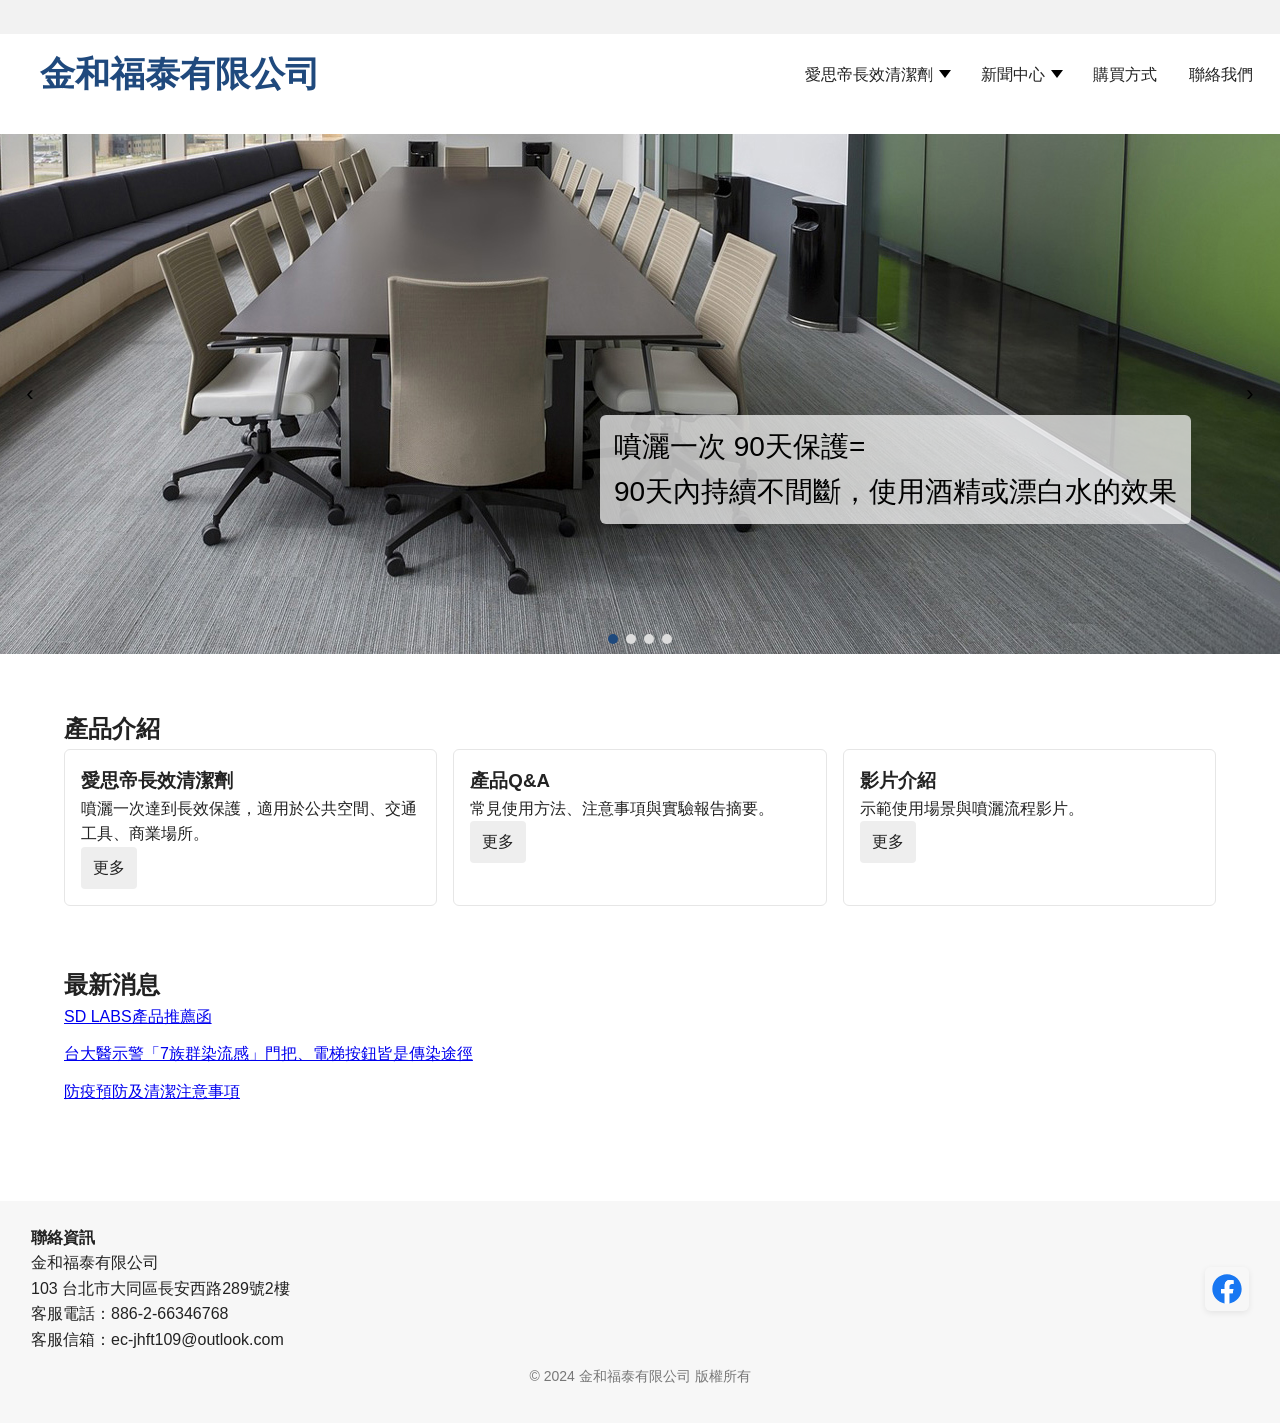
==== index.html @ 8be0476a "加入專案檔案。" ====
<!doctype html>
<html lang="zh-Hant">
<head>
  <meta charset="utf-8">
  <meta name="viewport" content="width=device-width,initial-scale=1">
  <title>SD LABS - 首頁</title>
  <link rel="stylesheet" href="css/style.css">
</head>
<body>
  <div id="site-header-placeholder"></div>

  <main>
    <section class="hero">
      <div class="hero-slider" id="hero-slider">
        <button class="slider-btn slider-prev" aria-label="上一張">‹</button>
        <div class="slides">
          <div class="slide active">
            <img src="images/B-001.jpg" alt="橫幅圖 B-001">
            <div class="caption">噴灑一次 90天保護=<br>90天內持續不間斷，使用酒精或漂白水的效果</div>
          </div>
          <div class="slide">
            <img src="images/B-002.jpg" alt="橫幅圖 B-002">
            <div class="caption">細菌、病毒、黴菌有效抑制<br>適用於公共空間、交通工具、商業場所</div>
          </div>
          <div class="slide">
            <img src="images/B-003.jpg" alt="橫幅圖 B-003">
            <div class="caption">季節性流感、腸病毒、SARS、伊波拉病毒、新冠<br>下次流行什麼？</div>
          </div>
          <div class="slide">
            <img src="images/B-004.jpg" alt="橫幅圖 B-004">
            <div class="caption">醫護優惠<br>每瓶減免300元或9折請發電郵與我們聯繫</div>
          </div>
        </div>
        <button class="slider-btn slider-next" aria-label="下一張">›</button>
        <div class="slider-dots" id="slider-dots" aria-hidden="false"></div>
      </div>
    </section>
<div class="container_main">
    <section class="container intro">
      <h2>產品介紹</h2>
      <div class="cards">
        <article class="card">
          <h3>愛思帝長效清潔劑</h3>
          <p>噴灑一次達到長效保護，適用於公共空間、交通工具、商業場所。</p>
          <a class="btn" href="#">更多</a>
        </article>
        <article class="card">
          <h3>產品Q&amp;A</h3>
          <p>常見使用方法、注意事項與實驗報告摘要。</p>
          <a class="btn" href="#">更多</a>
        </article>
        <article class="card">
          <h3>影片介紹</h3>
          <p>示範使用場景與噴灑流程影片。</p>
          <a class="btn" href="#">更多</a>
        </article>
      </div>
    </section>

    <section class="container news">
      <h2>最新消息</h2>
      <ul class="news-list">
        <li><a href="#">SD LABS產品推薦函</a></li>
        <li><a href="#">台大醫示警「7族群染流感」門把、電梯按鈕皆是傳染途徑</a></li>
        <li><a href="#">防疫預防及清潔注意事項</a></li>
      </ul>
    </section></div>
  </main>

  <footer class="site-footer">
    <div class="container">
      <div class="footer-col">
        <h4>聯絡資訊</h4>
        <p>金和福泰有限公司</p>
        <p>103 台北市大同區長安西路289號2樓</p>
        <p>客服電話：886-2-66346768</p>
        <p>客服信箱：ec-jhft109@outlook.com</p>
      </div>
      <div class="footer-fb">
        <a href="https://www.facebook.com/sdlabssdcleaner/" target="_blank" rel="noopener" aria-label="SD LABS Facebook">
          <img src="images/fb-icon.svg" alt="Facebook" width="44" height="44">
        </a>
      </div>
    </div>
    <div class="copyright">© 2024 金和福泰有限公司 版權所有</div>
  </footer>

  <script src="js/title.js"></script>
  <script src="js/main.js"></script>
</body>
</html>
---- css/style.css ----
/* 基本重置 */
* { box-sizing: border-box; margin: 0; padding: 0; }
body { font-family: -apple-system, BlinkMacSystemFont, "Segoe UI", Roboto, "Helvetica Neue", Arial, "Noto Sans"; color:#222; line-height:1.6; }
.container { max-width:1250px; margin:0 auto; padding:0 16px; }
.container_main {max-width:100%; margin:0 5%;
}

/* Header */
.topbar { background:#f2f2f2; font-size:14px; padding:6px 0; }
.topbar .container { display:flex; justify-content:space-between; align-items:center; }
.navbar { display:flex; align-items:center; justify-content:space-between; padding:12px 0; }
.brand a { text-decoration:none; color:#1f497d; font-weight:700; font-size:35px; }
#mobile-toggle { display:none; background:transparent; border:0; font-size:30px; border:solid 1px #222; padding:3px 10px; margin:0 5%; border-radius:7px;}

.main-nav ul { list-style:none; display:flex; gap:8px; align-items:center; }
.main-nav a { text-decoration:none; color:#222; padding:8px 12px; display:inline-block; }
.main-nav .has-dropdown { position:relative; }
.dropdown { position:absolute; left:0; top:100%; background:#fff; border:1px solid #ddd; min-width:200px; display:none; z-index:40; }
.dropdown li { border-bottom:1px solid #eee; }
.dropdown li a { padding:10px; display:block; }
/* 強制預設隱藏下拉（避免被其他樣式或瀏覽器預設覆寫） */
.dropdown {
  display: none !important;
  visibility: hidden;
  opacity: 0;
  pointer-events: none;
  transform: translateY(6px);
  transition: opacity .15s ease, transform .15s ease, visibility .15s;
}
/* 僅在支援滑鼠懸停的裝置啟用 hover 顯示樣式（行動裝置改為點擊展開） */
@media (hover: hover) and (pointer: fine) {
  .main-nav a:hover,
  .main-nav .has-dropdown:hover > a {
    background: #ff8a3d;
    color: #fff;
    font-weight: 700;
    border-radius: 4px;
  }

  .dropdown li a:hover {
    background: #ff8a3d;
    color: #fff;
    font-weight: 700;
  }

  /* NOTE: 不再以 :hover 顯示下拉，改由點擊切換 .open 顯示下拉 */
  /* 在桌面顯示父選單的右側小箭頭 */
  .has-dropdown > a { position: relative; padding-right: 28px; }
  /* 改為向下填滿的黑色倒三角（down triangle） */
  .has-dropdown > a::after {
    content: '';
    position: absolute;
    right: 10px;
    top: 50%;
    transform: translateY(-50%);
    width: 0;
    height: 0;
    border-left: 6px solid transparent;
    border-right: 6px solid transparent;
    border-top: 8px solid #000; /* black downward triangle */
    display: inline-block;
    transition: border-top-color .15s ease, transform .15s ease;
  }
  /* 當滑鼠移入父選單或下拉開啟時箭頭變白 */
  .has-dropdown:hover > a::after,
  .has-dropdown.open > a::after {
    border-top-color: #fff;
  }
}

/* 以 class 控制下拉顯示（行動/觸控切換用） */
.has-dropdown.open > .dropdown { display:block !important; }

/* 當顯示時恢復可見性與互動 */
.has-dropdown:hover > .dropdown,
.has-dropdown.open > .dropdown {
  visibility: visible;
  opacity: 1;
  pointer-events: auto;
  transform: translateY(0);
}

/* Hero */
.hero { padding:20px 0; }
.hero-slider { width:1300px; max-width:100%; height:520px; display:flex; align-items:center; justify-content:center; position:relative; overflow:hidden; margin:0 auto; }
.slides { position:relative; width:100%; height:100%; }
.slide { position:absolute; inset:0; opacity:0; transition:opacity .35s ease, transform .35s ease; display:flex; align-items:center; justify-content:center; }
.slide img { width:100%; height:100%; object-fit:cover; display:block; }
.slide .caption { position:absolute; left:600px; bottom:130px; color:#000; font-size:28px; background:rgba(255,255,255,0.7); padding:10px 14px; border-radius:6px; }
.slide.active { opacity:1; }

/* 全寬左右滿版橫幅（product page 使用） */
.hero-full { width:100vw; margin-left:calc(50% - 50vw); overflow:hidden; }
.hero-full img { width:100%; height:520px; object-fit:cover; display:block; }
@media (max-width:900px) {
  .hero-full img { height:320px; }
}
@media (max-width:700px) {
  .hero-full img { height:220px; }
}

/* product page centered banner (1300x325) */
/* product banner: 固定 1300px 寬度置中，超過容器時仍顯示完整圖像 */
.product-banner-center {
  width: 1300px;
  max-width: 100vw; /* 在窄視窗下不超出視窗 */
  margin-left: 50%;
  transform: translateX(-50%);
  text-align: center;
}
.product-banner-center img {
  width: 1300px;
  max-width: 100%;
  height: 325px;
  object-fit: cover;
  box-shadow: 0 6px 18px rgba(0,0,0,0.06);
  display: block;
}
@media (max-width:900px) {
  .product-banner-center img { height:220px; }
}
@media (max-width:700px) {
  .product-banner-center img { height:160px; }
}

/* slider controls */
.slider-btn { position:absolute; top:50%; transform:translateY(-50%); background:rgba(0,0,0,0.06); border:0; width:36px; height:36px; border-radius:50%; display:flex; align-items:center; justify-content:center; font-size:22px; cursor:pointer; }
.slider-prev { left:12px; }
.slider-next { right:12px; }
.slider-btn:focus { outline:2px solid #1f497d; }

/* 確保左右按鈕顯示在圖片之上 */
.slider-btn { z-index:60; }
.slides { z-index:10; }
.slider-btn:hover { background:rgba(0,0,0,0.12); }

.slider-dots { position:absolute; left:50%; transform:translateX(-50%); bottom:10px; display:flex; gap:8px; z-index:60;}
.slider-dots .dot { width:10px; height:10px; border-radius:50%; background:#ddd; border:0; padding:0; cursor:pointer;}
.slider-dots .dot.active { background:#1f497d; }

/* hero CTA */
.hero-cta { position:absolute; right:20px; bottom:18px; }
.hero-cta .btn { padding:10px 14px; font-weight:700; }

@media (max-width:900px) {
  .hero-slider { width:100%; height:320px; }
  .slide .caption { font-size:18px; left:16px; bottom:16px; }
}
@media (max-width:700px) {
  .hero-slider { height:220px; }
  .hero-cta { right:12px; bottom:12px; }
}

/* Cards */
.intro { padding:36px 0; }
.cards { display:grid; grid-template-columns:repeat(3,1fr); gap:16px; }
.card { border:1px solid #e6e6e6; padding:16px; border-radius:6px; background:#fff; }
.btn { display:inline-block; padding:8px 12px; background:#eee; color:#222; text-decoration:none; border-radius:4px; }
.btn.primary { background:#1f497d; color:#fff; }

.news { padding:24px 0 60px; }
.news-list { list-style:none; }
.news-list li { margin-bottom:12px; }

/* Footer */
.site-footer { background:#f7f7f7; padding:24px 0; margin-top:24px; }
.site-footer .container { display:flex; gap:20px; justify-content:space-between; flex-wrap:wrap; }
.copyright { text-align:center; padding:12px 0; font-size:14px; color:#777; }

/* footer Facebook icon (首頁右側) */
.footer-fb { display:flex; align-items:center; justify-content:flex-end; }
.footer-fb img { display:block; border-radius:6px; box-shadow:0 2px 6px rgba(0,0,0,0.08); }
.footer-fb a { display:inline-flex; align-items:center; }

@media (max-width:700px) {
  .footer-fb { justify-content:flex-start; margin-top:12px; }
}

/* Contact form */
.contact-form { max-width:700px; margin:18px 0 60px; display:flex; flex-direction:column; gap:12px; }
.contact-form label { display:flex; flex-direction:column; font-weight:600; font-size:14px; }
.contact-form input, .contact-form textarea { padding:10px; border:1px solid #ccc; border-radius:4px; font-size:14px; }
.form-actions { display:flex; gap:8px; }
.form-status { margin-top:8px; color:green; }

/* RWD */
@media (max-width:900px) {
  .cards { grid-template-columns:repeat(2,1fr); }
}
@media (max-width:700px) {
  #mobile-toggle { display:block; }
  .main-nav { display:none; width:100%; }
  .main-nav.open { display:block; }
  .main-nav ul { flex-direction:column; background:#fff; padding:12px; border:1px solid #e6e6e6; }
  .cards { grid-template-columns:1fr; }
}

/* mobile submenu behavior (accordion) */
/* 預設隱藏 submenu-toggle（以避免桌面顯示預設按鈕外觀） */
.submenu-toggle { display: none; border:0; background:transparent; padding:0; }

@media (max-width:700px) {
  .has-dropdown > a { position:relative; padding-right:44px; }
  .submenu-toggle { position:absolute; right:8px; top:50%; transform:translateY(-50%); width:36px; height:32px; border:0; background:transparent; display:flex; align-items:center; justify-content:center; cursor:pointer; font-size:18px; }
  /* GLOBAL RULE PLACEHOLDER: insert global styles here */
 
  .has-dropdown.open > .submenu-toggle::after { transform: rotate(90deg); color:#fff; }

  /* dropdown as accordion content */
  .dropdown { position:static; left:auto; top:auto; border:0; box-shadow:none; min-width:0; padding:0 8px; max-height:0; overflow:hidden; transition:max-height .28s ease, opacity .18s ease; }
  .dropdown li { border-bottom:0; }
  .dropdown li a { padding:12px 8px; display:block; }
  .has-dropdown.open > .dropdown { max-height: 480px; }

  /* when open, make parent background visible to match desktop hover color */
  .has-dropdown.open > a,
  .has-dropdown.open > a:hover { background:#ff8a3d; color:#fff; font-weight:700; border-radius:4px; }
}
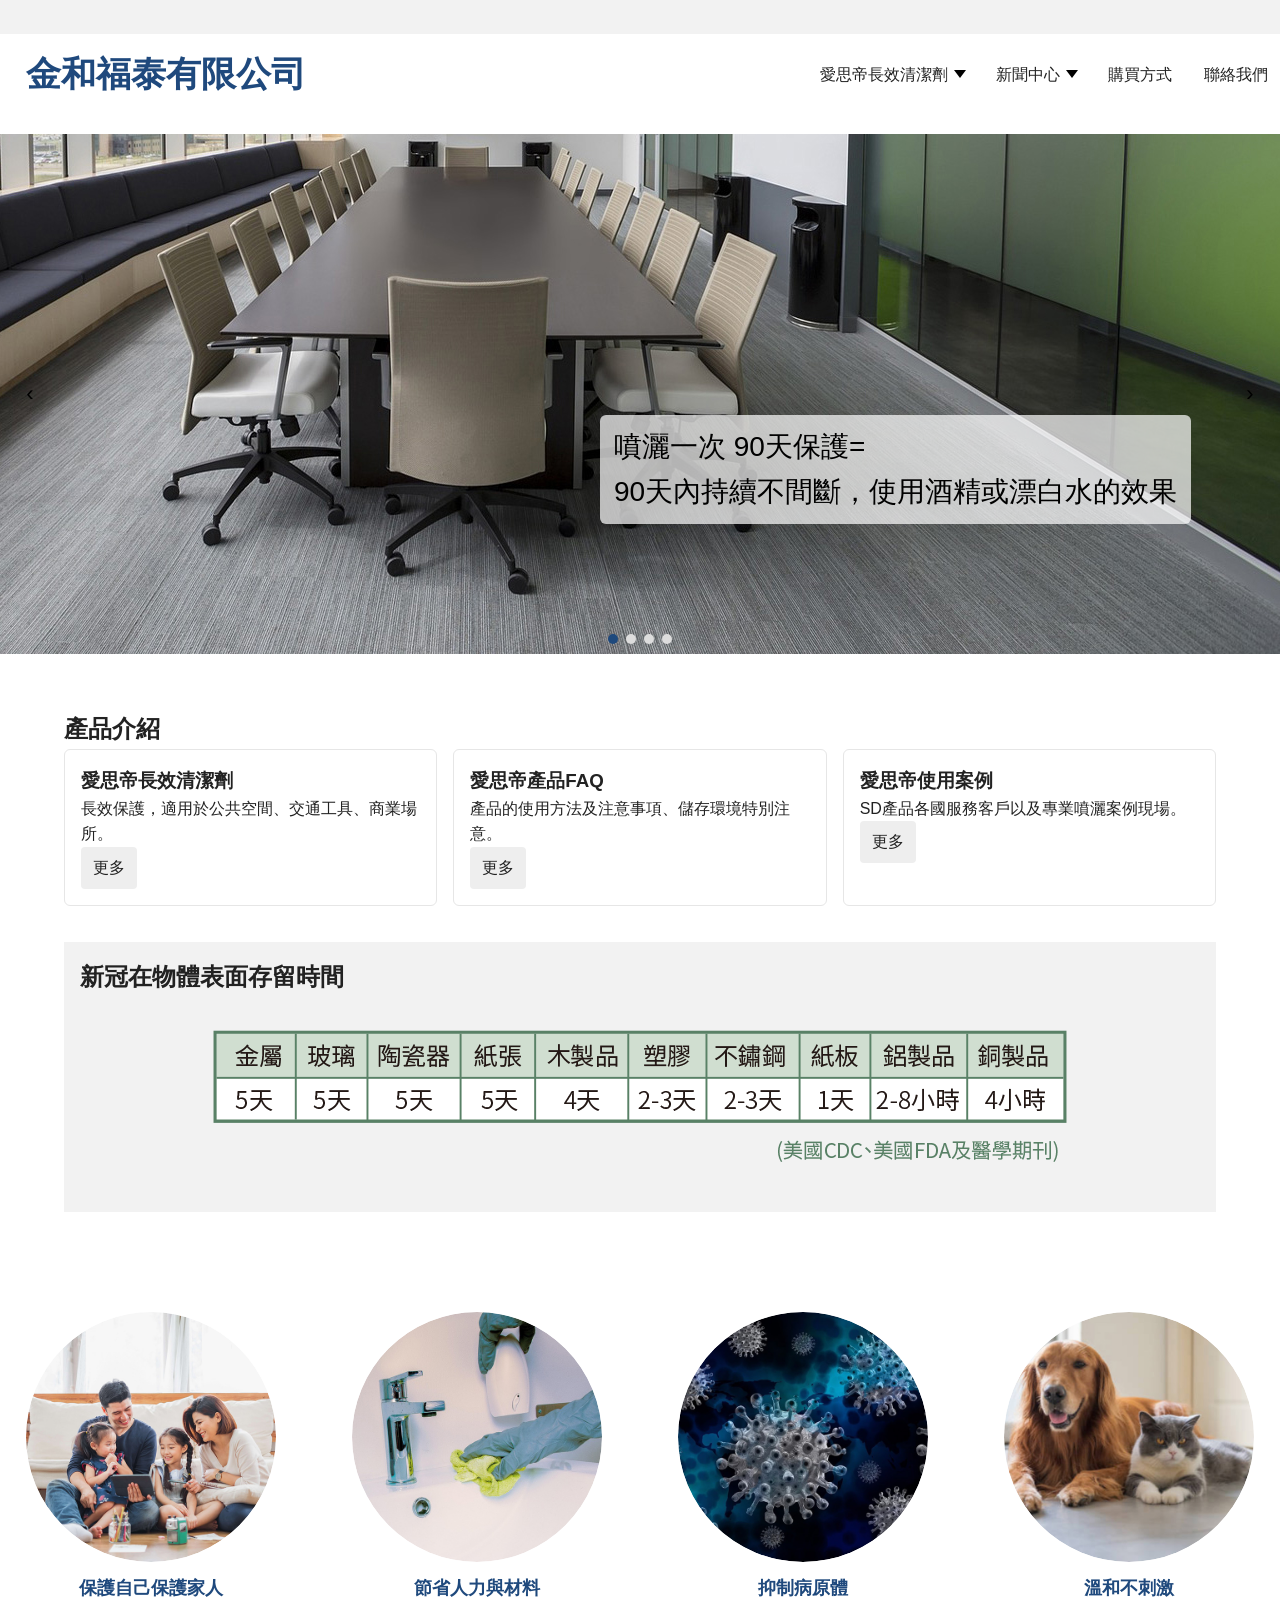
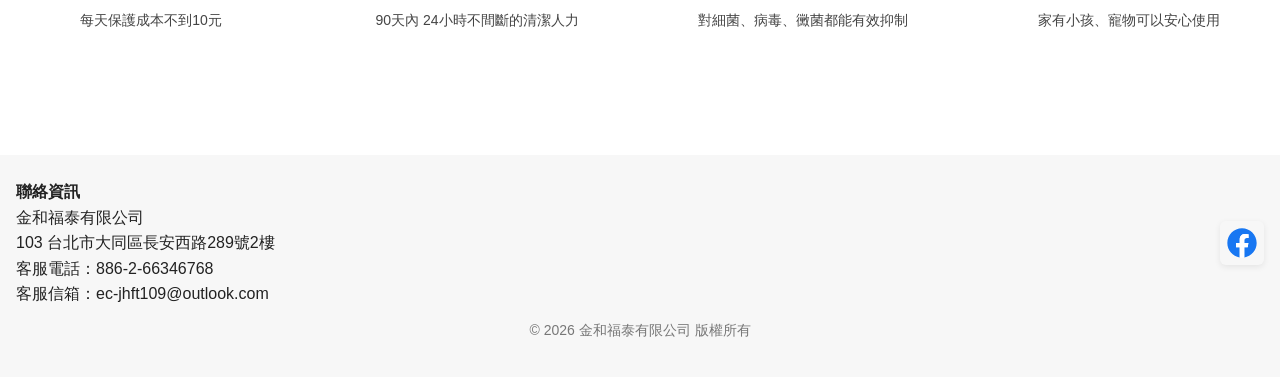
==== commit 6b010c3a: "第一次上傳網站" ====
--- a/index.html
+++ b/index.html
@@ -3,89 +3,113 @@
 <head>
   <meta charset="utf-8">
   <meta name="viewport" content="width=device-width,initial-scale=1">
-  <title>SD LABS - 首頁</title>
+  <title>金和福泰有限公司 - 愛思帝長效清潔劑</title>
   <link rel="stylesheet" href="css/style.css">
+  <style>
+    /* 確保 news 區塊的圖在行動裝置可見且自適應 */
+      .container-bg-gray img {
+          display: block !important;
+          max-width: 100% !important;
+          height: auto !important;
+          margin: 0 auto;
+      }
+    @media (max-width:480px){
+      .container-bg-gray img {
+          width: 100% !important;
+      } }
+  </style>
 </head>
 <body>
   <div id="site-header-placeholder"></div>
 
   <main>
-    <section class="hero">
-      <div class="hero-slider" id="hero-slider">
-        <button class="slider-btn slider-prev" aria-label="上一張">‹</button>
-        <div class="slides">
-          <div class="slide active">
-            <img src="images/B-001.jpg" alt="橫幅圖 B-001">
-            <div class="caption">噴灑一次 90天保護=<br>90天內持續不間斷，使用酒精或漂白水的效果</div>
+      <section class="hero">
+          <div class="hero-slider" id="hero-slider">
+              <button class="slider-btn slider-prev" aria-label="上一張">‹</button>
+              <div class="slides">
+                  <div class="slide active">
+                      <img src="images/B-001.jpg" alt="橫幅圖 B-001">
+                      <div class="caption">噴灑一次 90天保護=<br>90天內持續不間斷，使用酒精或漂白水的效果</div>
+                  </div>
+                  <div class="slide">
+                      <img src="images/B-002.jpg" alt="橫幅圖 B-002">
+                      <div class="caption">細菌、病毒、黴菌有效抑制<br>適用於公共空間、交通工具、商業場所</div>
+                  </div>
+                  <div class="slide">
+                      <img src="images/B-003.jpg" alt="橫幅圖 B-003">
+                      <div class="caption">季節性流感、腸病毒、SARS、伊波拉病毒、新冠<br>下次流行什麼？</div>
+                  </div>
+                  <div class="slide">
+                      <img src="images/B-004.jpg" alt="橫幅圖 B-004">
+                      <div class="caption">醫護優惠<br>每瓶減免300元或9折請發電郵與我們聯繫</div>
+                  </div>
+              </div>
+              <button class="slider-btn slider-next" aria-label="下一張">›</button>
+              <div class="slider-dots" id="slider-dots" aria-hidden="false"></div>
           </div>
-          <div class="slide">
-            <img src="images/B-002.jpg" alt="橫幅圖 B-002">
-            <div class="caption">細菌、病毒、黴菌有效抑制<br>適用於公共空間、交通工具、商業場所</div>
+      </section>
+
+      <div class="container_main">
+          <section class="container intro">
+              <h2>產品介紹</h2>
+              <div class="cards">
+                  <article class="card">
+                      <h3>愛思帝長效清潔劑</h3>
+                      <p>長效保護，適用於公共空間、交通工具、商業場所。</p>
+                      <a class="btn" href="#">更多</a>
+                  </article>
+                  <article class="card">
+                      <h3>愛思帝產品FAQ</h3>
+                      <p>產品的使用方法及注意事項、儲存環境特別注意。</p>
+                      <a class="btn" href="#">更多</a>
+                  </article>
+                  <article class="card">
+                      <h3>愛思帝使用案例</h3>
+                      <p>SD產品各國服務客戶以及專業噴灑案例現場。</p>
+                      <a class="btn" href="#">更多</a>
+                  </article>
+              </div>
+          </section>
+
+          <section class="container-bg-gray">
+              <h2>新冠在物體表面存留時間</h2>
+              <img src="images/table-covid.png" alt="新冠在物體表面存留時間">
+          </section>
+      </div>
+
+
+      <!-- 功能特點（四項）：使用 <img> 並以 clip-path 遮罩為圓形，方便替換為實際照片 -->
+      <section class="features container">
+          <div class="feature-grid">
+              <div class="feature-item">
+                  <img class="feature-img" src="images/feat1.jpg" alt="保護自己保護家人">
+                  <div class="feature-title">保護自己保護家人</div>
+                  <div class="feature-desc">每天保護成本不到10元</div>
+              </div>
+              <div class="feature-item">
+                  <img class="feature-img" src="images/feat2.jpg" alt="節省人力與材料">
+                  <div class="feature-title">節省人力與材料</div>
+                  <div class="feature-desc">90天內 24小時不間斷的清潔人力</div>
+              </div>
+              <div class="feature-item">
+                  <img class="feature-img" src="images/feat3.jpg" alt="抑制病原體">
+                  <div class="feature-title">抑制病原體</div>
+                  <div class="feature-desc">對細菌、病毒、黴菌都能有效抑制</div>
+              </div>
+              <div class="feature-item">
+                  <img class="feature-img" src="images/feat4.jpg" alt="溫和不刺激">
+                  <div class="feature-title">溫和不刺激</div>
+                  <div class="feature-desc">家有小孩、寵物可以安心使用</div>
+              </div>
           </div>
-          <div class="slide">
-            <img src="images/B-003.jpg" alt="橫幅圖 B-003">
-            <div class="caption">季節性流感、腸病毒、SARS、伊波拉病毒、新冠<br>下次流行什麼？</div>
-          </div>
-          <div class="slide">
-            <img src="images/B-004.jpg" alt="橫幅圖 B-004">
-            <div class="caption">醫護優惠<br>每瓶減免300元或9折請發電郵與我們聯繫</div>
-          </div>
-        </div>
-        <button class="slider-btn slider-next" aria-label="下一張">›</button>
-        <div class="slider-dots" id="slider-dots" aria-hidden="false"></div>
-      </div>
-    </section>
-<div class="container_main">
-    <section class="container intro">
-      <h2>產品介紹</h2>
-      <div class="cards">
-        <article class="card">
-          <h3>愛思帝長效清潔劑</h3>
-          <p>噴灑一次達到長效保護，適用於公共空間、交通工具、商業場所。</p>
-          <a class="btn" href="#">更多</a>
-        </article>
-        <article class="card">
-          <h3>產品Q&amp;A</h3>
-          <p>常見使用方法、注意事項與實驗報告摘要。</p>
-          <a class="btn" href="#">更多</a>
-        </article>
-        <article class="card">
-          <h3>影片介紹</h3>
-          <p>示範使用場景與噴灑流程影片。</p>
-          <a class="btn" href="#">更多</a>
-        </article>
-      </div>
-    </section>
+      </section>
 
-    <section class="container news">
-      <h2>最新消息</h2>
-      <ul class="news-list">
-        <li><a href="#">SD LABS產品推薦函</a></li>
-        <li><a href="#">台大醫示警「7族群染流感」門把、電梯按鈕皆是傳染途徑</a></li>
-        <li><a href="#">防疫預防及清潔注意事項</a></li>
-      </ul>
-    </section></div>
   </main>
 
-  <footer class="site-footer">
-    <div class="container">
-      <div class="footer-col">
-        <h4>聯絡資訊</h4>
-        <p>金和福泰有限公司</p>
-        <p>103 台北市大同區長安西路289號2樓</p>
-        <p>客服電話：886-2-66346768</p>
-        <p>客服信箱：ec-jhft109@outlook.com</p>
-      </div>
-      <div class="footer-fb">
-        <a href="https://www.facebook.com/sdlabssdcleaner/" target="_blank" rel="noopener" aria-label="SD LABS Facebook">
-          <img src="images/fb-icon.svg" alt="Facebook" width="44" height="44">
-        </a>
-      </div>
-    </div>
-    <div class="copyright">© 2024 金和福泰有限公司 版權所有</div>
-  </footer>
+  <div id="site-footer-placeholder"></div>
 
   <script src="js/title.js"></script>
+  <script src="js/footer.js"></script>
   <script src="js/main.js"></script>
 </body>
 </html>
--- a/css/style.css
+++ b/css/style.css
@@ -1,7 +1,13 @@
 /* 基本重置 */
 * { box-sizing: border-box; margin: 0; padding: 0; }
 body { font-family: -apple-system, BlinkMacSystemFont, "Segoe UI", Roboto, "Helvetica Neue", Arial, "Noto Sans"; color:#222; line-height:1.6; }
-.container { max-width:1250px; margin:0 auto; padding:0 16px; }
+.container { max-width:1300px; margin:0 auto; padding:0 16px; }
+.container-bg-gray {
+    max-width: 1300px;
+    margin: 0 auto;
+    padding: 16px;
+    background-color:#f2f2f2;
+}
 .container_main {max-width:100%; margin:0 5%;
 }
 
@@ -102,11 +108,13 @@
 /* product page centered banner (1300x325) */
 /* product banner: 固定 1300px 寬度置中，超過容器時仍顯示完整圖像 */
 .product-banner-center {
-  width: 1300px;
-  max-width: 100vw; /* 在窄視窗下不超出視窗 */
-  margin-left: 50%;
-  transform: translateX(-50%);
-  text-align: center;
+    width: 1300px;
+    max-width: 100vw; /* 在窄視窗下不超出視窗 */
+    margin-left: 50%;
+    transform: translateX(-50%);
+    text-align: center;
+    margin-bottom: 20px;
+    margin-top: 40px;
 }
 .product-banner-center img {
   width: 1300px;
@@ -151,6 +159,23 @@
   .hero-cta { right:12px; bottom:12px; }
 }
 
+/* Features grid (homepage key points) */
+.features { padding:100px 0; }
+.features .container { display:block; }
+.feature-grid { display:grid; grid-template-columns:repeat(4,1fr); gap:24px; align-items:start; }
+.feature-item { text-align:center; }
+.feature-img { width:250px; height:250px; margin:0 auto 12px; display:block; border-radius:50%; -webkit-clip-path: circle(50% at 50% 50%); clip-path: circle(50% at 50% 50%); object-fit: cover; }
+.feature-title { font-weight:700; color:#1f497d; font-size:18px;}
+.feature-desc { color:#444; font-size:14px; margin-top:6px; }
+
+@media (max-width:900px) {
+  .feature-grid { grid-template-columns:repeat(2,1fr); gap:18px; }
+}
+@media (max-width:480px) {
+  .feature-grid { grid-template-columns:1fr; }
+  .feature-img { width:96px; height:96px; }
+}
+
 /* Cards */
 .intro { padding:36px 0; }
 .cards { display:grid; grid-template-columns:repeat(3,1fr); gap:16px; }
@@ -158,10 +183,6 @@
 .btn { display:inline-block; padding:8px 12px; background:#eee; color:#222; text-decoration:none; border-radius:4px; }
 .btn.primary { background:#1f497d; color:#fff; }
 
-.news { padding:24px 0 60px; }
-.news-list { list-style:none; }
-.news-list li { margin-bottom:12px; }
-
 /* Footer */
 .site-footer { background:#f7f7f7; padding:24px 0; margin-top:24px; }
 .site-footer .container { display:flex; gap:20px; justify-content:space-between; flex-wrap:wrap; }
@@ -216,3 +237,8 @@
   .has-dropdown.open > a,
   .has-dropdown.open > a:hover { background:#ff8a3d; color:#fff; font-weight:700; border-radius:4px; }
 }
+.faq_Q {
+    background-color: #f9d2b8;
+    padding: 10px;
+    margin: 20px 0;
+}
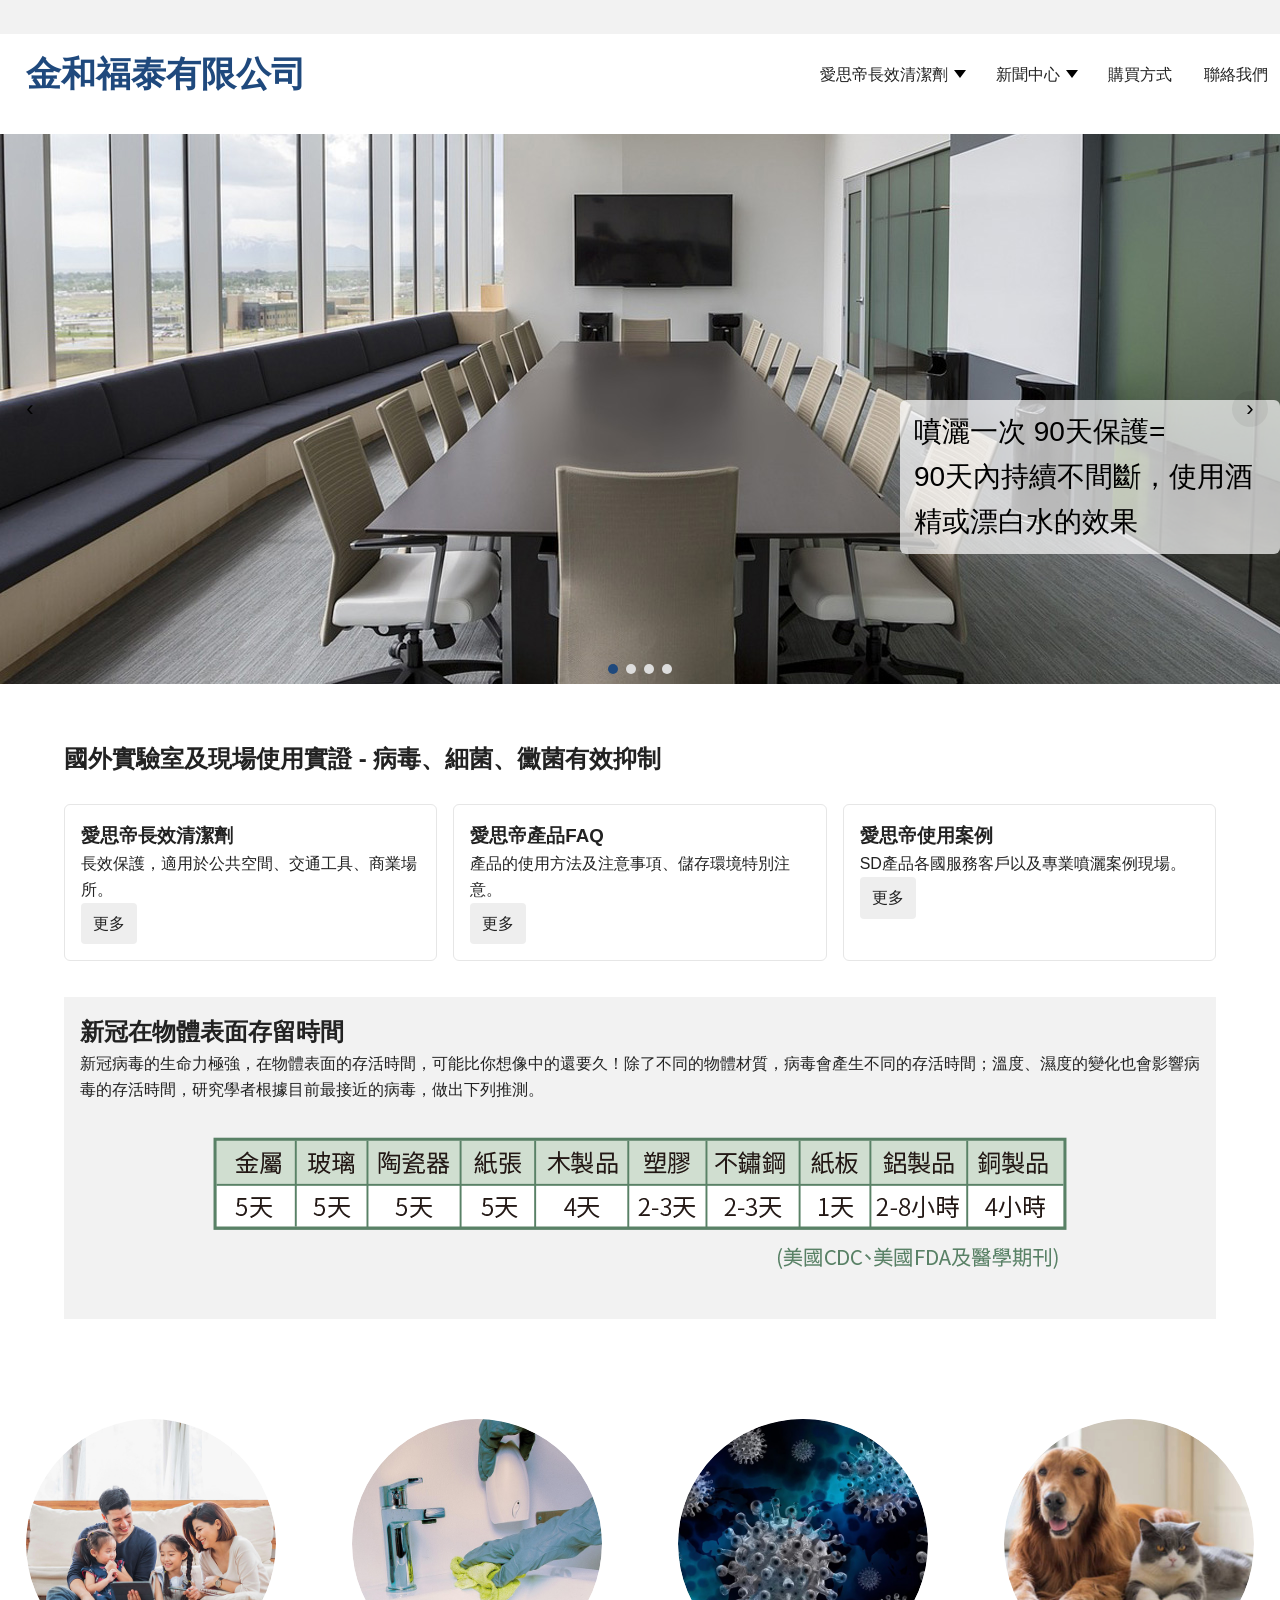
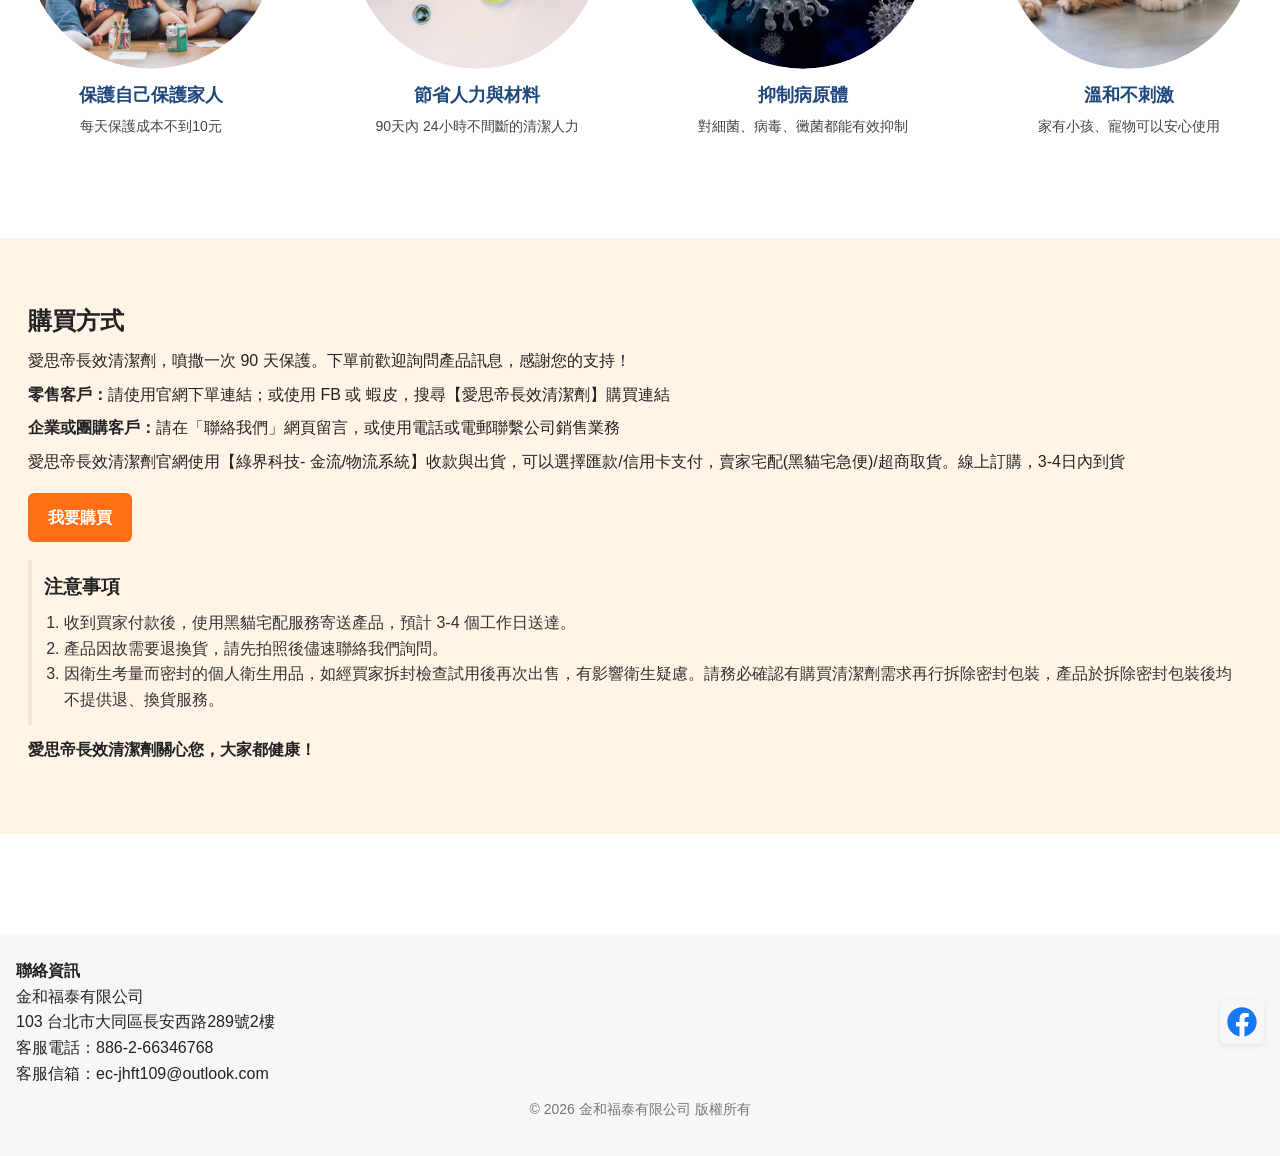
==== commit 9c468e6e: "新增購買方式和新聞頁面" ====
--- a/index.html
+++ b/index.html
@@ -17,6 +17,14 @@
       .container-bg-gray img {
           width: 100% !important;
       } }
+    /* 購買方式區塊 */
+    .purchase-section { background: #fff4e6; padding: 36px 0; }
+    .purchase-inner { max-width: 1300px; margin: 0 auto; padding: 28px; box-sizing: border-box; }
+    .purchase-inner p { margin: 8px 0; color: #222; }
+    .buy-btn { display: inline-block; background: #ff6f17; color: #fff; padding: 12px 20px; text-decoration: none; border-radius: 6px; font-weight: 700; }
+    .purchase-notes { margin-top: 16px; background: transparent; padding: 12px; border-left: 4px solid rgba(0,0,0,0.06); }
+    .purchase-notes ol { margin-left: 20px; color: #333; }
+    @media (max-width:700px){ .purchase-inner{ padding:18px; } .buy-btn{ width:100%; display:block; text-align:center; } }
   </style>
 </head>
 <body>
@@ -51,7 +59,7 @@
 
       <div class="container_main">
           <section class="container intro">
-              <h2>產品介紹</h2>
+              <h1>國外實驗室及現場使用實證 - 病毒、細菌、黴菌有效抑制</h1><p>&nbsp;</p>
               <div class="cards">
                   <article class="card">
                       <h3>愛思帝長效清潔劑</h3>
@@ -73,6 +81,7 @@
 
           <section class="container-bg-gray">
               <h2>新冠在物體表面存留時間</h2>
+              <p>新冠病毒的生命力極強，在物體表面的存活時間，可能比你想像中的還要久！除了不同的物體材質，病毒會產生不同的存活時間；溫度、濕度的變化也會影響病毒的存活時間，研究學者根據目前最接近的病毒，做出下列推測。</p>
               <img src="images/table-covid.png" alt="新冠在物體表面存留時間">
           </section>
       </div>
@@ -105,6 +114,31 @@
       </section>
 
   </main>
+  <!-- 購買方式區塊 -->
+  <section class="purchase-section">
+    <div class="purchase-inner" id="buy">
+      <h2>購買方式</h2>
+      <p>愛思帝長效清潔劑，噴撒一次 90 天保護。下單前歡迎詢問產品訊息，感謝您的支持！</p>
+
+      <p><strong>零售客戶：</strong>請使用官網下單連結；或使用 FB 或 蝦皮，搜尋【愛思帝長效清潔劑】購買連結</p>
+      <p><strong>企業或團購客戶：</strong>請在「聯絡我們」網頁留言，或使用電話或電郵聯繫公司銷售業務</p>
+
+      <p>愛思帝長效清潔劑官網使用【綠界科技- 金流/物流系統】收款與出貨，可以選擇匯款/信用卡支付，賣家宅配(黑貓宅急便)/超商取貨。線上訂購，3-4日內到貨</p>
+
+      <p style="margin:18px 0;"><a class="buy-btn" href="https://sdcleaner.cashier.ecpay.com.tw/" target="_blank" rel="noopener">我要購買</a></p>
+
+      <div class="purchase-notes">
+        <h3 style="margin:0 0 8px 0;">注意事項</h3>
+        <ol>
+          <li>收到買家付款後，使用黑貓宅配服務寄送產品，預計 3-4 個工作日送達。</li>
+          <li>產品因故需要退換貨，請先拍照後儘速聯絡我們詢問。</li>
+          <li>因衛生考量而密封的個人衛生用品，如經買家拆封檢查試用後再次出售，有影響衛生疑慮。請務必確認有購買清潔劑需求再行拆除密封包裝，產品於拆除密封包裝後均不提供退、換貨服務。</li>
+        </ol>
+      </div>
+
+      <p style="margin-top:12px; font-weight:700;">愛思帝長效清潔劑關心您，大家都健康！</p>
+    </div>
+  </section>
 
   <div id="site-footer-placeholder"></div>
 
--- a/css/style.css
+++ b/css/style.css
@@ -88,11 +88,11 @@
 
 /* Hero */
 .hero { padding:20px 0; }
-.hero-slider { width:1300px; max-width:100%; height:520px; display:flex; align-items:center; justify-content:center; position:relative; overflow:hidden; margin:0 auto; }
+.hero-slider { width:100%; max-width:100%; height:550px; display:flex; align-items:center; justify-content:center; position:relative; overflow:hidden; margin:0 auto; }
 .slides { position:relative; width:100%; height:100%; }
 .slide { position:absolute; inset:0; opacity:0; transition:opacity .35s ease, transform .35s ease; display:flex; align-items:center; justify-content:center; }
 .slide img { width:100%; height:100%; object-fit:cover; display:block; }
-.slide .caption { position:absolute; left:600px; bottom:130px; color:#000; font-size:28px; background:rgba(255,255,255,0.7); padding:10px 14px; border-radius:6px; }
+.slide .caption { position:absolute; left:900px; bottom:130px; color:#000; font-size:28px; background:rgba(255,255,255,0.7); padding:10px 14px; border-radius:6px; }
 .slide.active { opacity:1; }
 
 /* 全寬左右滿版橫幅（product page 使用） */
@@ -113,7 +113,7 @@
     margin-left: 50%;
     transform: translateX(-50%);
     text-align: center;
-    margin-bottom: 20px;
+    margin-bottom: 40px;
     margin-top: 40px;
 }
 .product-banner-center img {
@@ -184,7 +184,7 @@
 .btn.primary { background:#1f497d; color:#fff; }
 
 /* Footer */
-.site-footer { background:#f7f7f7; padding:24px 0; margin-top:24px; }
+.site-footer { background:#f7f7f7; padding:24px 0; margin-top:100px; }
 .site-footer .container { display:flex; gap:20px; justify-content:space-between; flex-wrap:wrap; }
 .copyright { text-align:center; padding:12px 0; font-size:14px; color:#777; }
 
@@ -210,7 +210,9 @@
 }
 @media (max-width:700px) {
   #mobile-toggle { display:block; }
-  .main-nav { display:none; width:100%; }
+  .navbar { position:relative; }
+  /* 在手機上讓選單以絕對定位覆蓋在 header 下方，避免擠壓或推擠公司名稱區域 */
+  .main-nav { display:none; width:100%; position:absolute; top:100%; left:0; right:0; z-index:80; }
   .main-nav.open { display:block; }
   .main-nav ul { flex-direction:column; background:#fff; padding:12px; border:1px solid #e6e6e6; }
   .cards { grid-template-columns:1fr; }
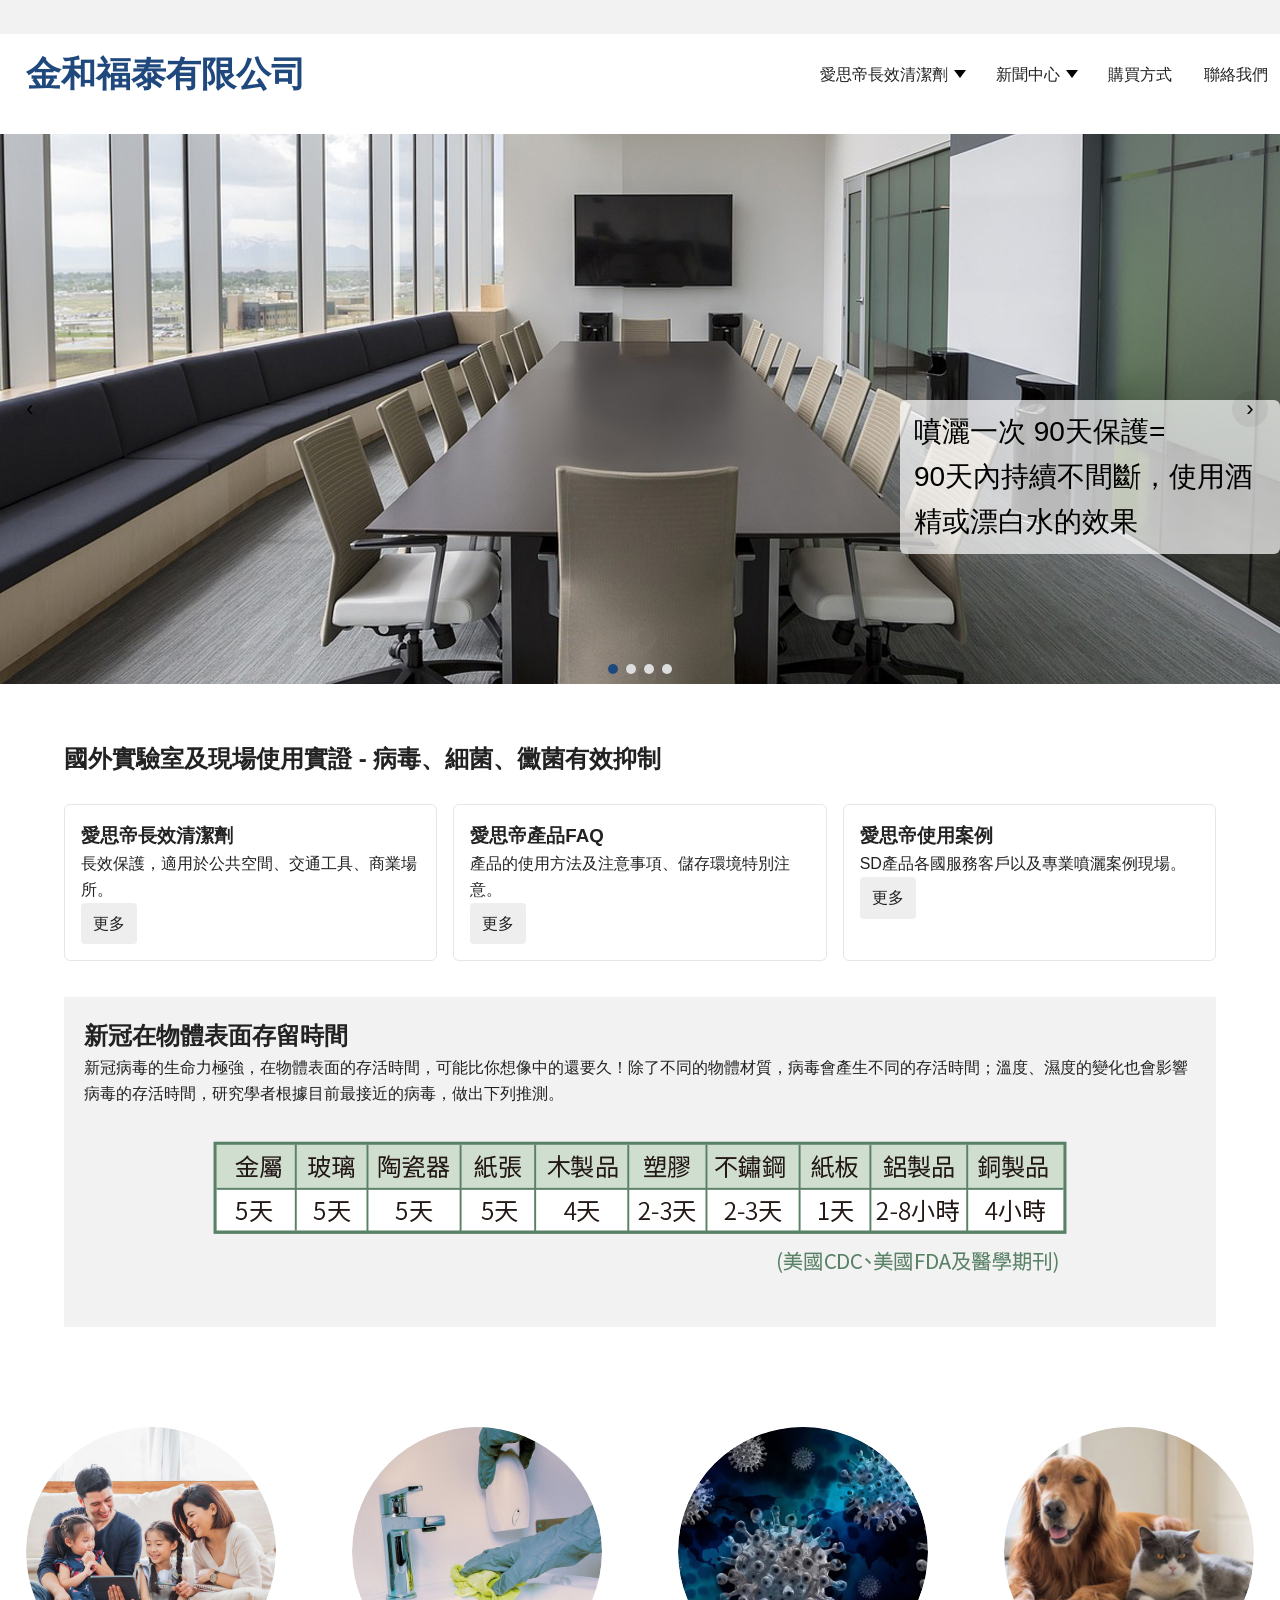
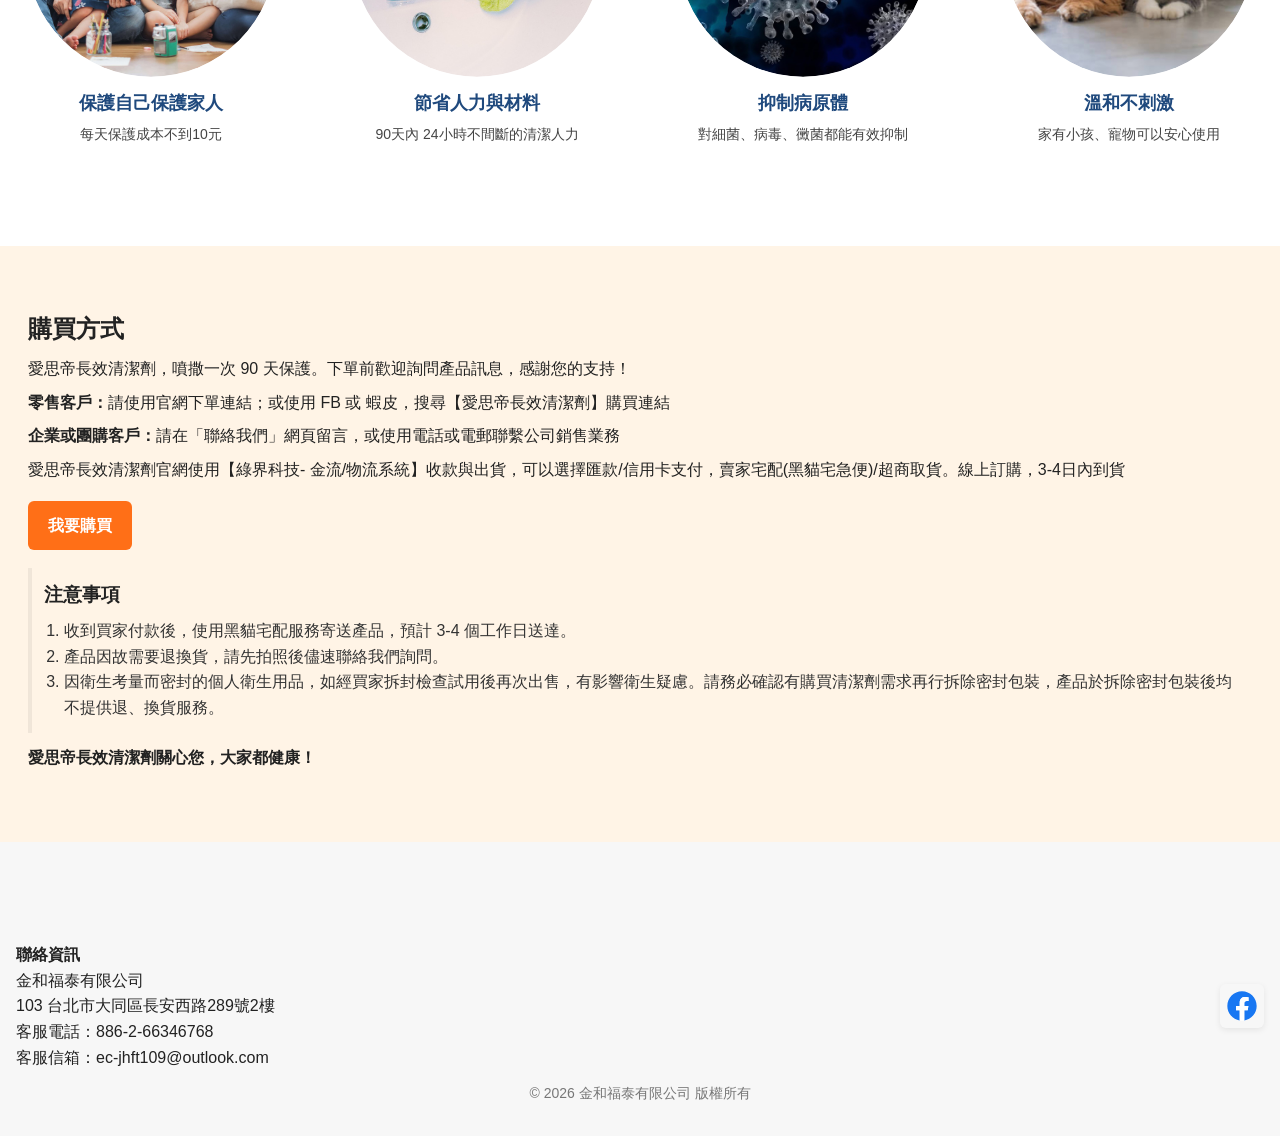
==== commit c710574f: "更新首頁連結" ====
--- a/index.html
+++ b/index.html
@@ -64,17 +64,17 @@
                   <article class="card">
                       <h3>愛思帝長效清潔劑</h3>
                       <p>長效保護，適用於公共空間、交通工具、商業場所。</p>
-                      <a class="btn" href="#">更多</a>
+                      <a class="btn" href="products.html">更多</a>
                   </article>
                   <article class="card">
                       <h3>愛思帝產品FAQ</h3>
                       <p>產品的使用方法及注意事項、儲存環境特別注意。</p>
-                      <a class="btn" href="#">更多</a>
+                      <a class="btn" href="faq.html">更多</a>
                   </article>
                   <article class="card">
                       <h3>愛思帝使用案例</h3>
                       <p>SD產品各國服務客戶以及專業噴灑案例現場。</p>
-                      <a class="btn" href="#">更多</a>
+                      <a class="btn" href="news-press.html#news-case">更多</a>
                   </article>
               </div>
           </section>
--- a/css/style.css
+++ b/css/style.css
@@ -2,10 +2,15 @@
 * { box-sizing: border-box; margin: 0; padding: 0; }
 body { font-family: -apple-system, BlinkMacSystemFont, "Segoe UI", Roboto, "Helvetica Neue", Arial, "Noto Sans"; color:#222; line-height:1.6; }
 .container { max-width:1300px; margin:0 auto; padding:0 16px; }
+.container2 {
+    max-width: 1300px;
+    margin: 0 auto;
+    padding:0px 16px 100px 16px;
+}
 .container-bg-gray {
     max-width: 1300px;
     margin: 0 auto;
-    padding: 16px;
+    padding:20px;
     background-color:#f2f2f2;
 }
 .container_main {max-width:100%; margin:0 5%;
@@ -184,7 +189,7 @@
 .btn.primary { background:#1f497d; color:#fff; }
 
 /* Footer */
-.site-footer { background:#f7f7f7; padding:24px 0; margin-top:100px; }
+.site-footer { background:#f7f7f7; padding:100px 0 20px 0; }
 .site-footer .container { display:flex; gap:20px; justify-content:space-between; flex-wrap:wrap; }
 .copyright { text-align:center; padding:12px 0; font-size:14px; color:#777; }
 
@@ -243,4 +248,89 @@
     background-color: #f9d2b8;
     padding: 10px;
     margin: 20px 0;
-}+}
+
+/* 新聞中心引用文字 */
+.article-meta {
+    color: #666;
+    font-size: 14px;
+    margin-top: 50px;
+    font-style: italic;
+    text-align: right
+}
+
+/* 回上頁按鈕 */
+#back-btn {
+    background: #eee;
+    color: #222;
+    padding: 12px 20px;
+    border-radius: 4px;
+    text-decoration: none;
+    display: inline-block;
+    transition: background .15s ease, color .15s ease;
+    margin: 50px auto;
+}
+
+    #back-btn:hover {
+        background: #ff6f17;
+        color: #fff;
+        text-decoration: none;
+    }
+/* 產品介紹區塊 (左文右圖) */
+/* section 只負責上下間距，實際淺灰背景放在 .intro-inner 以對齊 banner 寬度 */
+.product-intro {
+    padding: 24px 0;
+    margin-bottom: 20px;
+}
+
+    .product-intro .intro-inner {
+        display: flex;
+        gap: 40px;
+        align-items: center;
+        max-width: 1300px;
+        margin: 0 auto;
+        padding: 48px;
+        box-sizing: border-box;
+    }
+
+    .product-intro .intro-text {
+        width: 50%;
+        color: #222;
+        display: flex;
+        flex-direction: column;
+        justify-content: center;
+    }
+
+        .product-intro .intro-text h1 {
+            margin-top: 0;
+        }
+
+    .product-intro .intro-image {
+        width: 50%;
+    }
+
+        .product-intro .intro-image img {
+            width: 100%;
+            height: auto;
+            display: block;
+            border-radius: 0;
+        }
+
+@media (max-width:900px) {
+    .product-intro {
+        padding: 16px 0;
+    }
+
+        .product-intro .intro-inner {
+            flex-direction: column;
+            padding: 28px;
+        }
+
+        .product-intro .intro-image {
+            width: 100%;
+        }
+
+        .product-intro .intro-text {
+            width: 100%;
+        }
+}
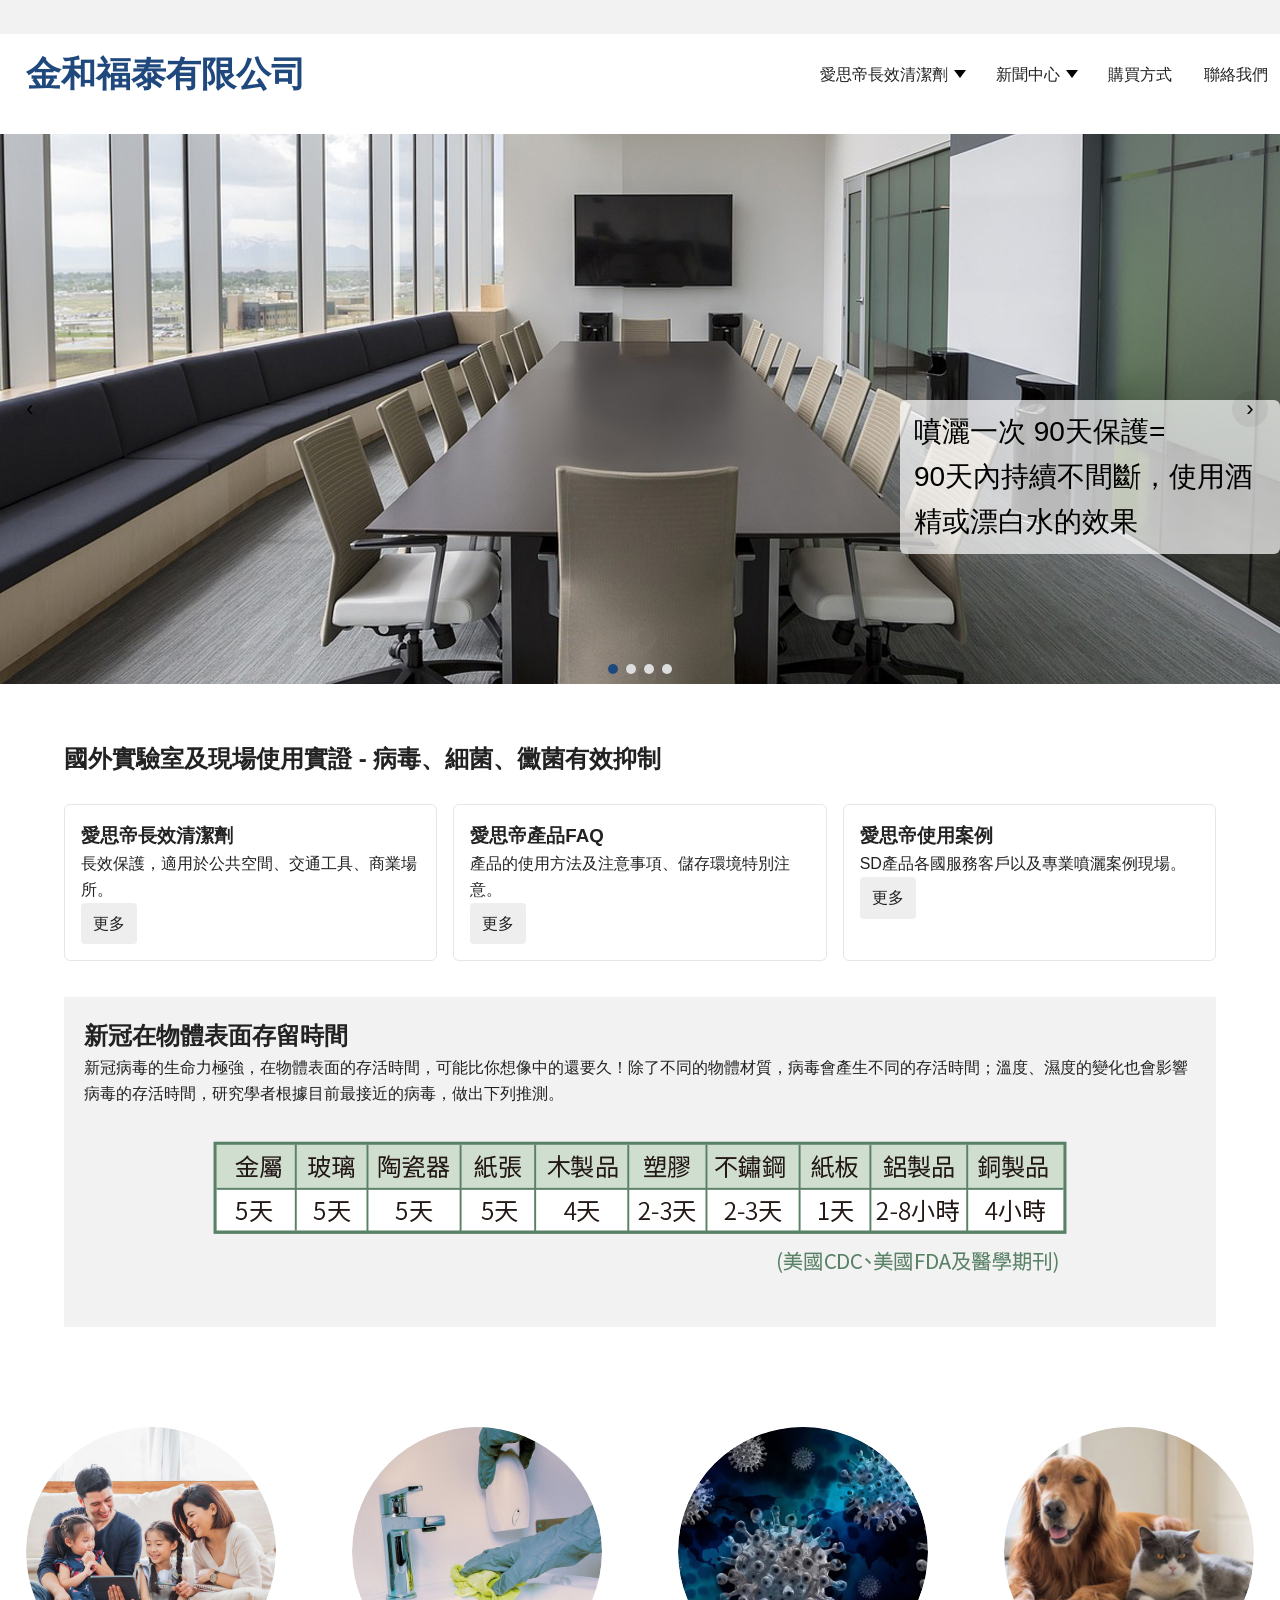
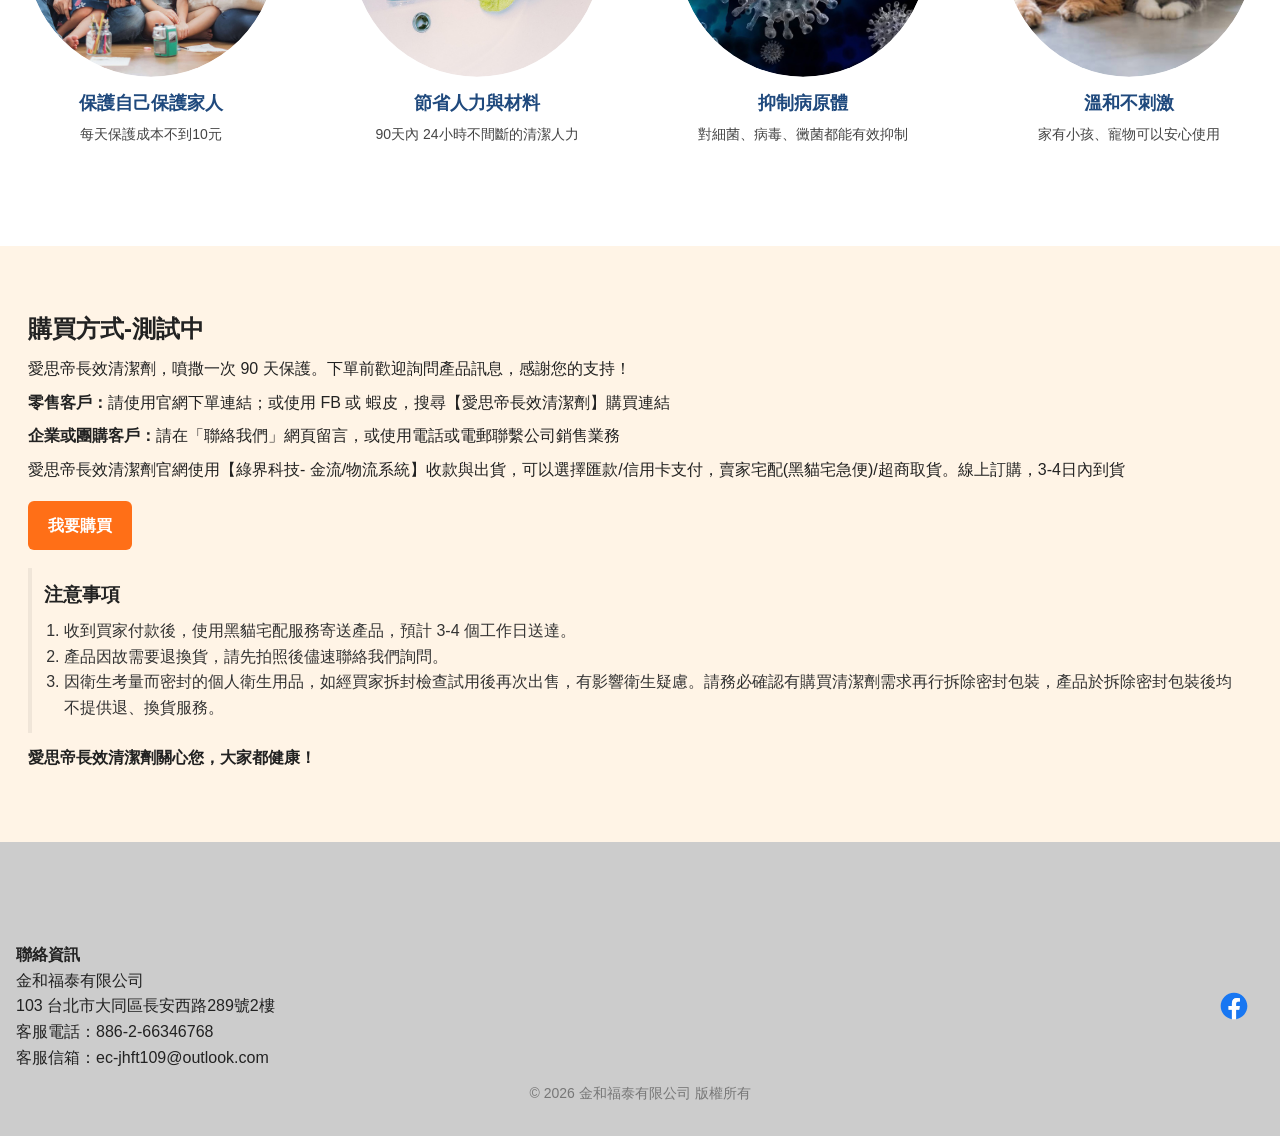
==== commit 9b697bcd: "測試修改" ====
--- a/index.html
+++ b/index.html
@@ -117,7 +117,7 @@
   <!-- 購買方式區塊 -->
   <section class="purchase-section">
     <div class="purchase-inner" id="buy">
-      <h2>購買方式</h2>
+      <h2>購買方式-測試中</h2>
       <p>愛思帝長效清潔劑，噴撒一次 90 天保護。下單前歡迎詢問產品訊息，感謝您的支持！</p>
 
       <p><strong>零售客戶：</strong>請使用官網下單連結；或使用 FB 或 蝦皮，搜尋【愛思帝長效清潔劑】購買連結</p>
--- a/css/style.css
+++ b/css/style.css
@@ -26,6 +26,24 @@
 .main-nav ul { list-style:none; display:flex; gap:8px; align-items:center; }
 .main-nav a { text-decoration:none; color:#222; padding:8px 12px; display:inline-block; }
 .main-nav .has-dropdown { position:relative; }
+
+/* 在所有裝置（包含行動裝置）上顯示下拉指示黑色倒三角 */
+.has-dropdown > a { position: relative; padding-right: 28px; }
+.has-dropdown > a::after {
+  content: '';
+  position: absolute;
+  right: 10px;
+  top: 50%;
+  transform: translateY(-50%);
+  width: 0;
+  height: 0;
+  border-left: 6px solid transparent;
+  border-right: 6px solid transparent;
+  border-top: 8px solid #000; /* 黑色向下三角 */
+  display: inline-block;
+  transition: border-top-color .15s ease, transform .15s ease;
+}
+
 .dropdown { position:absolute; left:0; top:100%; background:#fff; border:1px solid #ddd; min-width:200px; display:none; z-index:40; }
 .dropdown li { border-bottom:1px solid #eee; }
 .dropdown li a { padding:10px; display:block; }
@@ -189,13 +207,13 @@
 .btn.primary { background:#1f497d; color:#fff; }
 
 /* Footer */
-.site-footer { background:#f7f7f7; padding:100px 0 20px 0; }
+.site-footer { background:#ccc; padding:100px 0 20px 0; }
 .site-footer .container { display:flex; gap:20px; justify-content:space-between; flex-wrap:wrap; }
 .copyright { text-align:center; padding:12px 0; font-size:14px; color:#777; }
 
 /* footer Facebook icon (首頁右側) */
 .footer-fb { display:flex; align-items:center; justify-content:flex-end; }
-.footer-fb img { display:block; border-radius:6px; box-shadow:0 2px 6px rgba(0,0,0,0.08); }
+.footer-fb img { display:block; }
 .footer-fb a { display:inline-flex; align-items:center; }
 
 @media (max-width:700px) {
@@ -208,6 +226,22 @@
 .contact-form input, .contact-form textarea { padding:10px; border:1px solid #ccc; border-radius:4px; font-size:14px; }
 .form-actions { display:flex; gap:8px; }
 .form-status { margin-top:8px; color:green; }
+    .form-status.sending {
+        opacity: 0.7;
+    }
+
+    .form-status.success {
+        font-weight: 500;
+    }
+
+    .form-status.error {
+        font-weight: 500;
+    }
+
+.contact-form button:disabled {
+    opacity: 0.6;
+    cursor: not-allowed;
+}
 
 /* RWD */
 @media (max-width:900px) {
@@ -334,3 +368,20 @@
             width: 100%;
         }
 }
+/* 讓文章內圖片在行動裝置上自適應寬度並維持比例 */
+img, figure img {
+    max-width: 100%;
+    height: auto;
+    display: block;
+}
+
+figure {
+    width: 100%;
+}
+
+@media (max-width:700px) {
+    img {
+        float: none !important;
+        margin: 0 auto !important;
+    }
+}
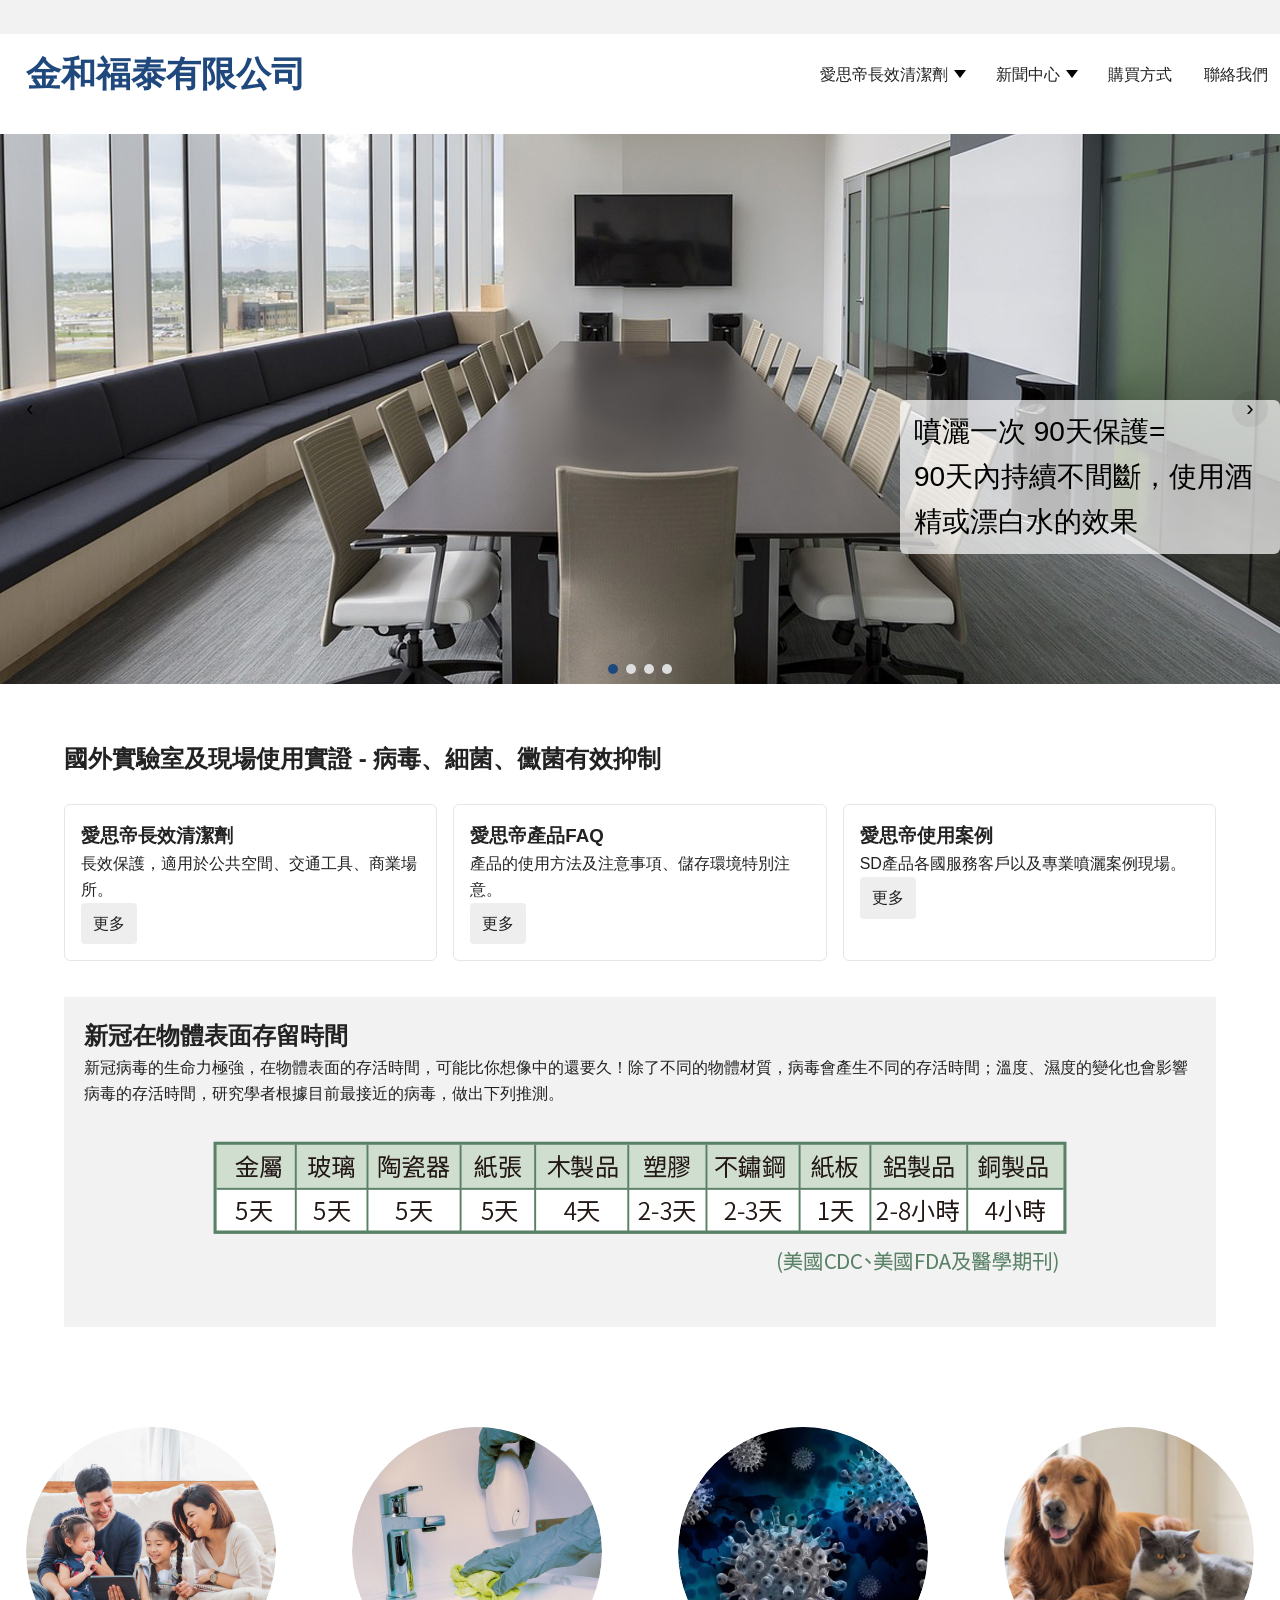
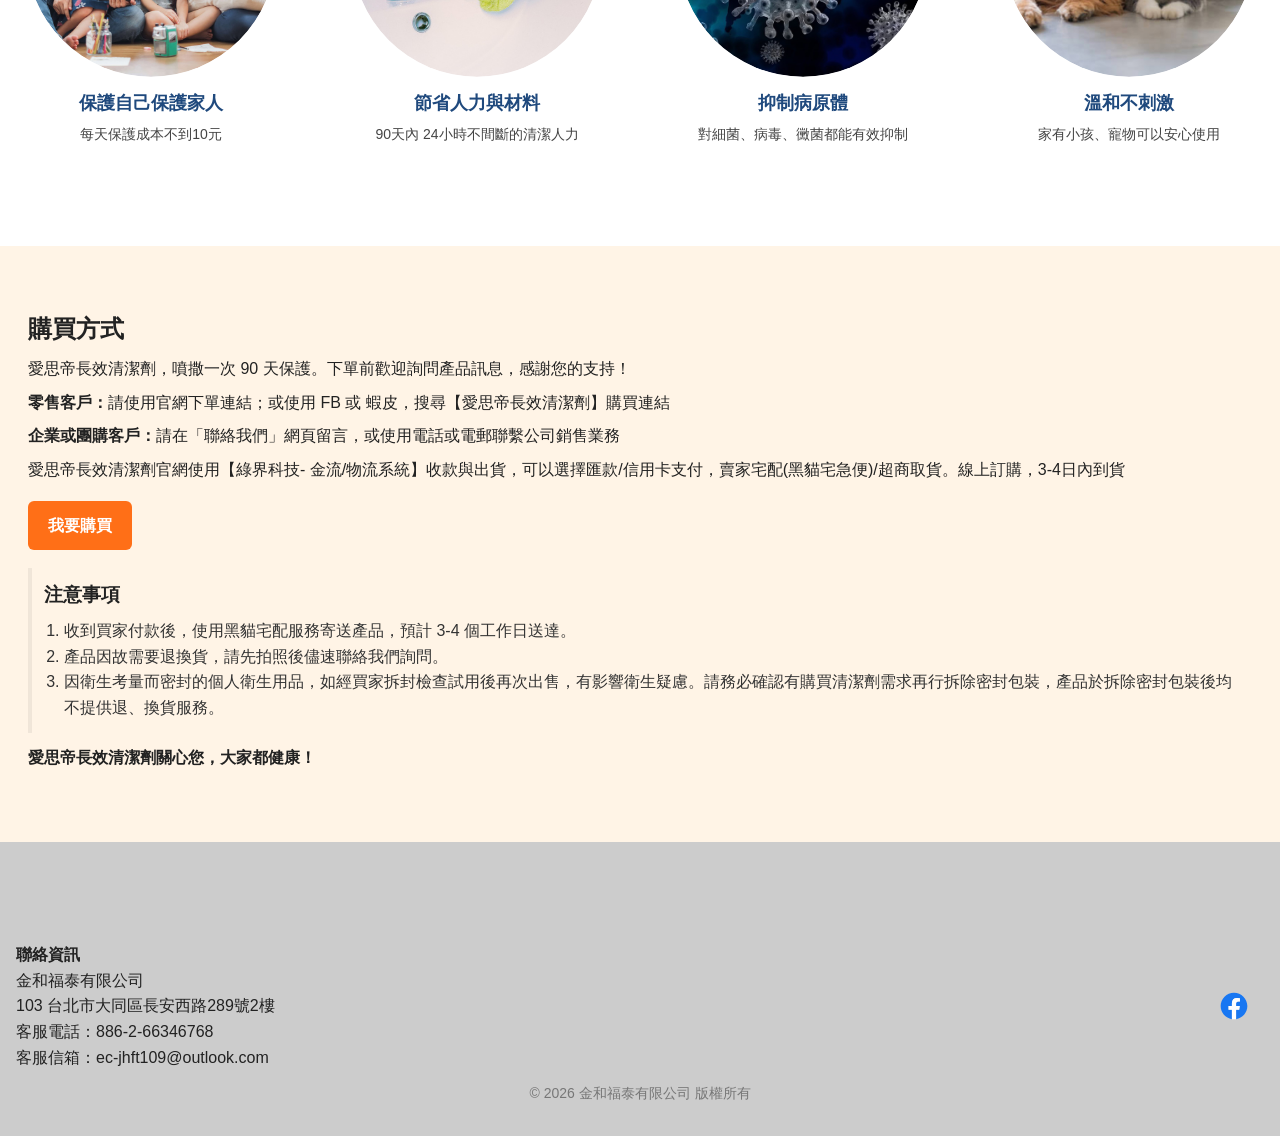
==== commit 261d35f5: "測試回復" ====
--- a/index.html
+++ b/index.html
@@ -117,7 +117,7 @@
   <!-- 購買方式區塊 -->
   <section class="purchase-section">
     <div class="purchase-inner" id="buy">
-      <h2>購買方式-測試中</h2>
+      <h2>購買方式</h2>
       <p>愛思帝長效清潔劑，噴撒一次 90 天保護。下單前歡迎詢問產品訊息，感謝您的支持！</p>
 
       <p><strong>零售客戶：</strong>請使用官網下單連結；或使用 FB 或 蝦皮，搜尋【愛思帝長效清潔劑】購買連結</p>
